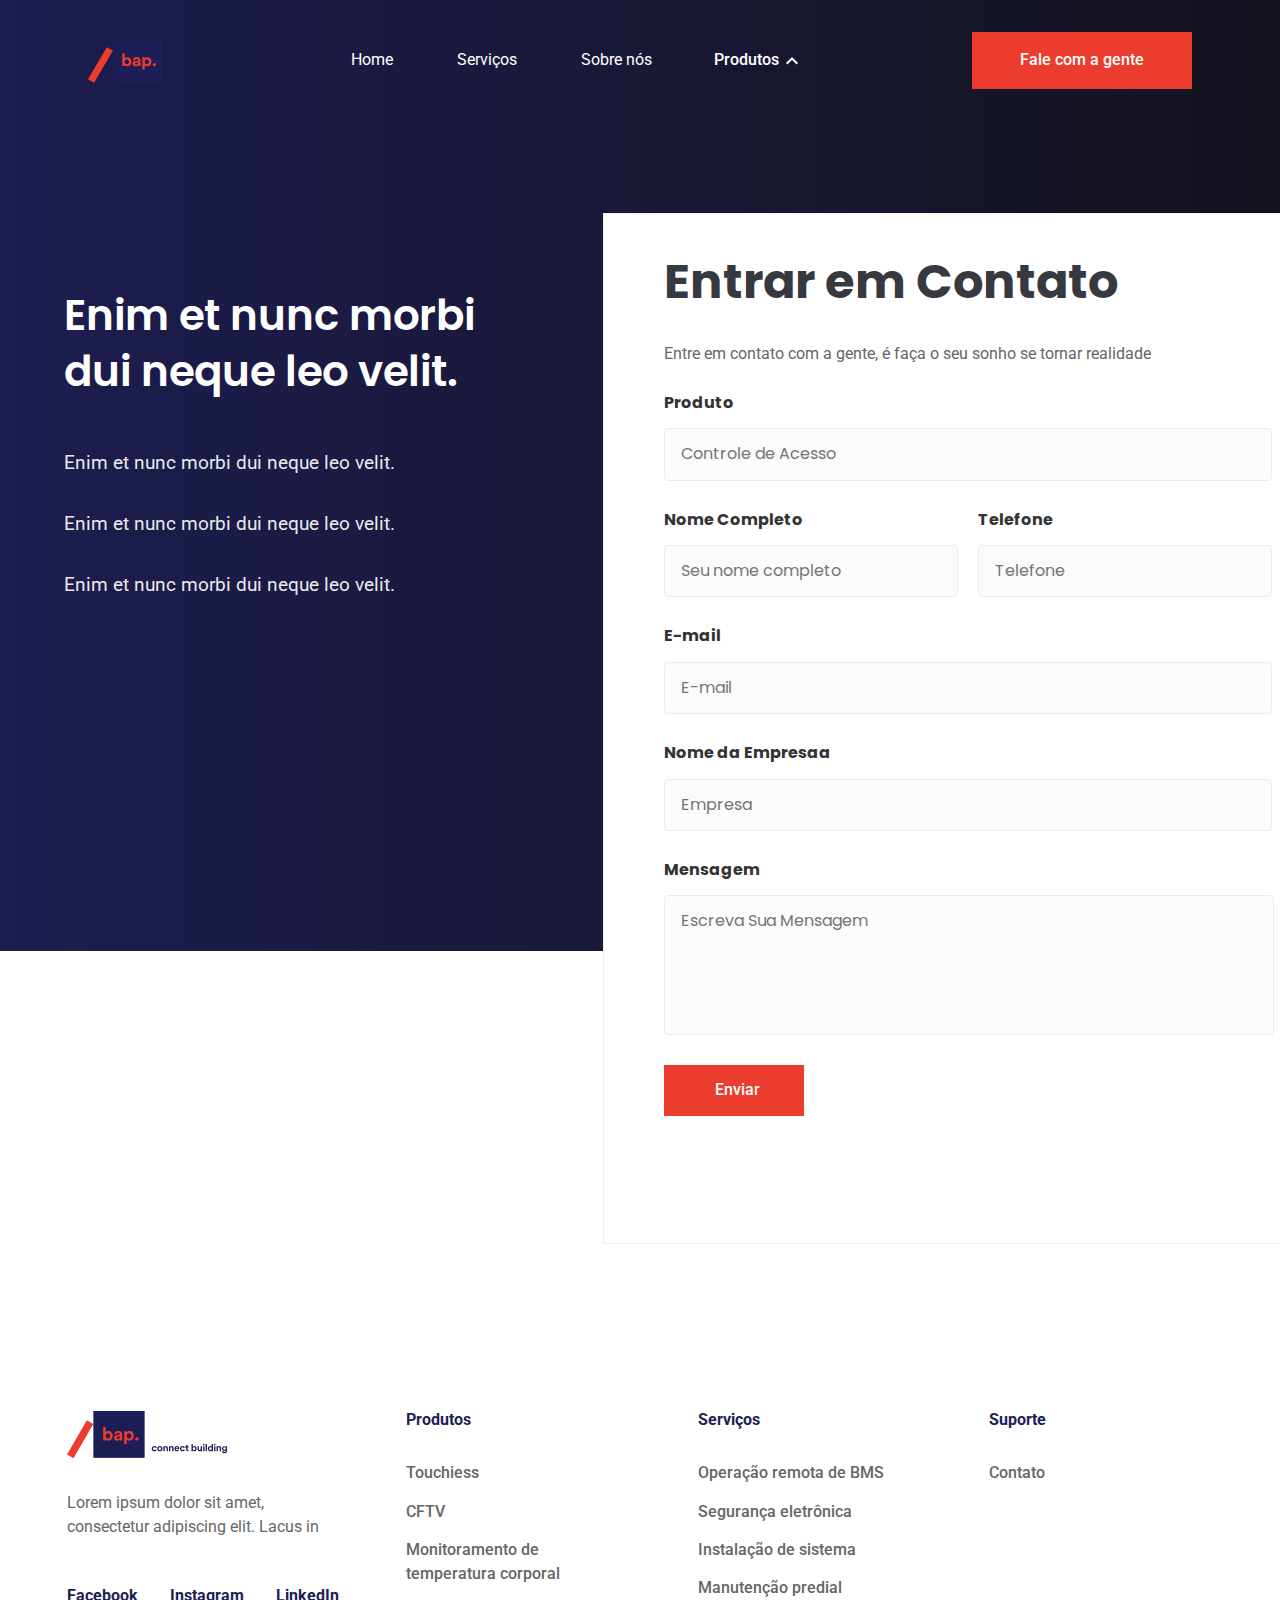
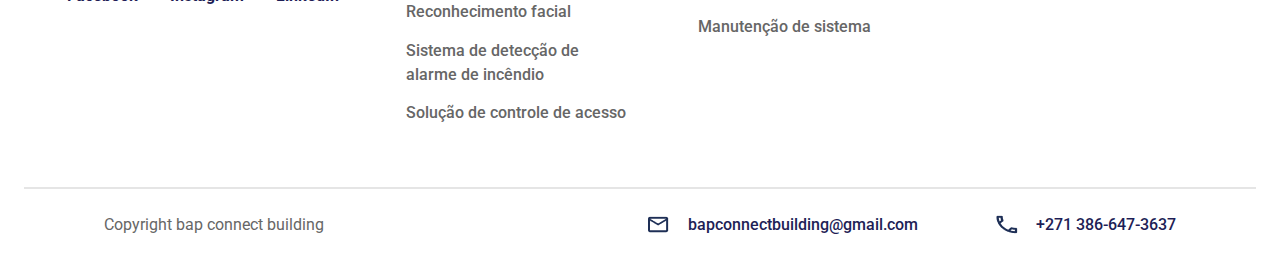
==== contatoBAP.html @ 44eb2ece "Alguns testes" ====
<!DOCTYPE html>
<html lang="pt-br">
    <head>
        <meta charset="UTF-8">
        <meta name="viewport" content="width=device-width initial-scale=1.0">
        <link rel="preconnect" href="https://fonts.googleapis.com">
        <link rel="preconnect" href="https://fonts.gstatic.com" crossorigin>
        <link href="https://fonts.googleapis.com/css2?family=Poppins:wght@400;500;600&family=Roboto&display=swap" rel="stylesheet">
        <link href="./CSS/Responsivo/homeResponsivo.css" rel="stylesheet">
        <link href="./CSS/Home/cabecalhoHome.css" rel="stylesheet">
        <link href="./CSS/Home/bannerHome.css" rel="stylesheet">
        <link href="./CSS/Home/nossosProdutosHome.css" rel="stylesheet">
        <link href="./CSS/Home/servicosHome.css" rel="stylesheet">
        <link href="./CSS/Home/sobreNósHome.css" rel="stylesheet">
        <link href="./CSS/Home/contatoHome.css" rel="stylesheet">
        <link href="./CSS/Home/rodapeHome.css" rel="stylesheet">
        <link href="./CSS/Contato/contatoBAP.css" rel="stylesheet">
        <link href="./CSS/Responsivo/HomeResponsivo/cabecalhoHomeResponsivo.css" rel="stylesheet">
        <link href="./CSS/Responsivo/HomeResponsivo/bannerHomeResponsivo.css" rel="stylesheet">
        <link href="./CSS/Responsivo/HomeResponsivo/rodapeHomeResponsivo.css" rel="stylesheet">
        <link href="./CSS/Responsivo/HomeResponsivo/contatoHomeResponsivo.css" rel="stylesheet">
        <link href="./CSS/Responsivo/contatoResponsivo.css" rel="stylesheet">
        <link href="./CSS/base.css" rel="stylesheet">
        <link href="./CSS/reset.css" rel="stylesheet">
        <link href="./CSS/normalize.css" rel="stylesheet">
        <title>Home | Contato</title>
    </head>

    <body>
        <header>  
            <section class="navegacao__desktop">
                <img src="./Assets/logo.svg" alt="Logo da Bap" class="logo-bap">
            <ul class="nav__bar">
                    <a href="./index.html" class="nav__item">
                        <li class="nav__itens">Home</li>
                    </a>
                    <a href="./servicos" class="nav__item">
                        <li class="nav__itens">Serviços</li>
                    </a>
                    <a href="./sobreNosBap.html" class="nav__item--sobre">
                        <li class="nav__itens">Sobre nós</li>
                    </a>
                <div class="dropdown">
                    <button class="drop-button">
                      <p class="drop-text">Produtos</p>
                      <img src="./Assets/ico-nav-seta.png" alt="Menu de Produtos" class="drop-ico">
                        <div class="dropdown-content">
                          <a href="#" class="content-text">Touchies</a>
                          <a href="#" class="content-text">CFTV</a>
                          <a href="#" class="content-text">Monitoramento 
                            de temperatura corporal</a>
                          <a href="#" class="content-text">Sistema de detecção 
                            de alarme de incêndio</a>
                          <a href="#" class="content-text">Reconhecimento facial</a>
                          <a href="#" class="content-text">Solução de controle de acesso</a>
                        </div>
                      </div>
                    </button>                   
                </div>
            </ul>

            <a href="./contatoBAP.html" class="button-contato">Fale com a gente</a>
            </section>

            <section class="navegacao__mobile">
                <img src="./Assets/logo.svg" alt="Logo da Bap" class="logo-bap">

                <div class="menu__hamburguer">
                    <button class="navMenu" data-menu-animacao id="closeMenu">
                            <img src="./Assets/menu__hamburguer.png" alt="Menu de Produtos" class="hamburguer__ico ico-1">
                            <img src="./Assets/menu__hamburguer.png" alt="Menu de Produtos" class="hamburguer__ico ico-2">
                            <img src="./Assets/menu__hamburguer.png" alt="Menu de Produtos" class="hamburguer__ico ico-3">
                        
                    </button>
                    <button class="hamburguer" >
                        <div class="container__ico" onclick ="Show()">
                            <img src="./Assets/menu__hamburguer.png" alt="Menu de Produtos" class="hamburguer__ico ico-1" data-mudar-icone1>
                            <img src="./Assets/menu__hamburguer.png" alt="Menu de Produtos" class="hamburguer__ico ico-2" data-mudar-icone2>
                            <img src="./Assets/menu__hamburguer.png" alt="Menu de Produtos" class="hamburguer__ico ico-3" data-mudar-icone3>
                        </div>
                        
                        <div class="hamburguer-content" data-conteudo id="content__ham">
                          <a href="./index.html" class="content-ham">Home</a>
                          <a href="#" class="content-ham">Serviços</a>
                          <a href="./sobreNosBAP.html" class="content-ham">Sobre Nós</a>
                          <div class="dropdown">
                                <a class="drop-button">
                                    <div class="container__text">
                                        <p class="drop-text">Produtos</p>
                                        <img src="./Assets/ico-nav-seta.png" alt="Menu de Produtos" class="drop-ico">
                                    </div>
                                    
                                    <div class="dropdown-content">
                                        <a href="#" class="content-text">Touchies</a>
                                        <a href="#" class="content-text">CFTV</a>
                                        <a href="#" class="content-text">Monitoramento 
                                                de temperatura corporal</a>
                                        <a href="#" class="content-text">Sistema de detecção 
                                                de alarme de incêndio</a>
                                        <a href="#" class="content-text">Reconhecimento facial</a>
                                        <a href="#" class="content-text">Solução de controle de acesso</a>
                                    </div>
                                </a>                                         
                            </div>
                        </div>
                      </div>
                    </button>                   
                </div>
            </section>
        </header>
        <main class="conteudo__contato">
            <div class="container__contato">
                <section class="banner__contato">               
                    <div class="conteudo__banner___contato">
                        <h1 class="titulo__contato">Enim et nunc morbi </br> dui neque leo velit.</h1>
                        <article class="descricao__contato__container"> 
                            <p class="descricao__contato descricao__texto">Enim et nunc morbi dui neque leo velit.
                            </p>
                            <p class="descricao__contato descricao__texto">
                                Enim et nunc morbi dui neque leo velit.
                            </p>
                            <p class="descricao__contato descricao__texto">
                                Enim et nunc morbi dui neque leo velit.
                            </p>
                        </article>
                    </div>
                </section>
                <form class="contato__form">
                    <h2 class="titulo__form">Entrar em Contato</h2>
                    <p class="sub__form">Entre em contato com a gente, é faça o seu sonho se tornar realidade</p>

                    <div class="form__area">
                        <label for="Produto" class="titulo__label">Produto</label>
                        <input type="text" placeholder="Controle de Acesso" required class="input__form">
                    </div>

                    <div class="form__area__dupla">
                        <div class="form__area">
                            <label for="Nome" class="titulo__label">Nome Completo</label>
                            <input type="text" placeholder="Seu nome completo" required class="input__form__dupla">
                        </div>
                        
                        <div class="form__area">
                            <label for="Telefone" class="titulo__label">Telefone</label>
                            <input type="tel" placeholder="Telefone" required class="input__form__dupla" id="telefone" onblur="mascaraDeTelefone(this)" onfocus="tiraHifen(this)">
                        </div>

                    </div>

                    <div class="form__area">
                        <label for="E-mail" class="titulo__label">E-mail</label>
                        <input type="email"  placeholder="E-mail" required class="input__form">
                    </div>
                    
                    <div class="form__area">
                        <label for="Nome da Empresa" class="titulo__label">Nome da Empresaa</label>
                        <input type="text" placeholder="Empresa" required class="input__form">
                    </div>

                    <div class="form__area">
                        <label for="Mensagem" class="titulo__label">Mensagem</label>
                        <textarea cols="auto" rows="auto"class="input__form__text" required placeholder="Escreva Sua Mensagem"></textarea>
                    </div>

                    <button type="submit" class="botao__enviar">Enviar</button>
                </form>               
            </div>         
        </main>

        <footer class="rodape">
            <div class="container__rodape">
                <div class="redesSociais divs__rodape">
                    <img src="./Assets/logo-rodape.svg" class="logo__rodape">
                    <p class="descricao__redes___sociais">Lorem ipsum dolor sit amet, consectetur adipiscing elit. Lacus in</p>
                    <ul class="redes__logos">
                        <a href="#" class="logos__item">Facebook</a>
                        <a href="#" class="logos__item">Instagram</a>
                        <a href="#" class="logos__item">LinkedIn</a>
                    </ul>
                </div>
    
                <div class="rodape__itens">
                    <h5 class="titulo__rodape___itens">Produtos</h5>
                    <ul class="lista__rodape___itens">
                        <a class="item__lista___itens">Touchiess</a>
                        <a class="item__lista___itens">CFTV</a>
                        <a class="item__lista___itens">Monitoramento de temperatura corporal</a>
                        <a class="item__lista___itens">Reconhecimento facial</a>
                        <a class="item__lista___itens">Sistema de detecção de alarme de incêndio</a>
                        <a class="item__lista___itens">Solução de controle de acesso </a>
                    </ul>
                </div>
    
                <div class="rodape__itens">
                    <h5 class="titulo__rodape___itens">Serviços</h5>
                    <ul class="lista__rodape___itens">
                        <a class="item__lista___itens">Operação remota de BMS</a>
                        <a class="item__lista___itens">Segurança eletrônica</a>
                        <a class="item__lista___itens">Instalação de sistema</a>
                        <a class="item__lista___itens">Manutenção predial</a>
                        <a class="item__lista___itens">Manutenção de sistema</a>
                        
                </div>
    
                <div class="rodape__itens">
                    <h5 class="titulo__rodape___itens">Suporte</h5>
                    <ul class="lista__rodape___itens">
                        <a href="/contatoBAP.html" class="item__lista___itens">Contato</a>
                    </ul>
                </div>
    
            </div>

            <div class="copiryght">
                <div class="copiryght__text">
                    Copyright bap connect building
                </div>

                <div class="contato__rodape">
                    <a href="mailto:bapconnectbuilding@gmail.com" class="contato__email">bapconnectbuilding@gmail.com                       
                    </a>
                    <a href="tel:+271 386-647-3637" class="contato__telefone">
                        +271 386-647-3637
                    </a>
                </div>
                
            </div>
        </footer>

        <script src="JS/index.js" type="module"></script>
        <script src="Js/hamburguerShow.js" type="text/javascript"></script>
    </body>
</html>
---- CSS/Home/cabecalhoHome.css ----
@media (min-width:0px){

.navegacao__desktop{
    display: flex;
    justify-content: space-around;
    flex-direction: row;
    
    align-content: center;
    padding: 2rem;
    width: calc(100vw -.1rem);

    font-family: var(--roboto);

    background: linear-gradient(90deg, #1E1E56 -10.88%, #13131C 103.71%);

}

.navegacao__mobile{
    display: none;
}

.nav__bar{
    display: flex;
    flex-direction: row;
    align-items: center;

}

.nav__item{
    margin-right: 4rem;
}

.nav__item--sobre{
    margin-right: 3rem;
}

.nav__itens{
    color: #FFFFFF;
    font-weight:400
}


.ativo{
    color: var(--primary-pure);
    font-weight:bold;
}

#ativo{
    color: var(--primary-pure);
    font-weight:bold;
}

.logo-bap{
    width: 9.5rem;
}
.drop-button{
    display: flex;
    flex-direction: row;
    align-items: center;
    position: relative;

    border: none;
    background-color:transparent;
    color: #FFFFFF;
    
    width: 10rem;
    font-weight: 500;
    transition: all .3s ease-in;
}

.drop-text{
    width: 5rem;
}
.container__text{
    display: flex;
    flex-direction: row;
    align-items: center;
}
.drop-ico{
    transition: all .3s ease-out;
    margin-top: .1rem;
}
.dropdown-content{
    display: none;
    flex-direction: column;
    display: none;
    position: absolute;
    
    background-color: var(--primary);   
    box-shadow: .5rem 0 .5rem 0 rgba(0,0,0,0.2);

    top:45%;

    width: 25rem;
    margin-top: 2rem;
    margin-bottom: .2rem;
    padding: 1rem;
}
.titulo__produtos__ham{
    font-weight: bold;
}

.content-text{
    color: #FFFFFF;
    text-transform: uppercase;
    font-size: 1rem;
    line-height: 150%;

    text-decoration: none;
    text-align: left;
    margin-bottom: 1rem;
    padding: .4rem;
    letter-spacing: .1rem;

    border-bottom: solid .05rem #13131C;

    transition: all .4s ease-out;
}

.content-text:hover{
    background-color: #FFFFFF;
    color: var(--primary);

    border-radius: .06rem;
    
    padding: .4rem;

    transition: all .3s ease-out;
}

.dropdown:hover .dropdown-content{
    display: flex;
    transition-delay:.3s;
}

.dropdown:hover .drop-ico{
    transform: rotate(180deg);
    transition: all .2s ease-out;
}


.button-contato{   
    border: none;    
    background-color: var(--primary-pure);
    
    color: #FFFFFF;
    
    font-weight: 500;
    padding: 1.2rem 3rem;

    transition: all .2s ease-in-out;
}

.button-contato:hover{
    background-color: #FFFFFF;
    color: var(--primary-pure);

    transition: all .3s ease-in-out;
}

}
---- CSS/Home/bannerHome.css ----
@media (min-width:0px){
.banner{
    background: linear-gradient(90deg, #1E1E56 -10.88%, #13131C 103.71%);
    color: #FFFFFF;

    height: 51.875rem;
    padding: 0 0 0 13rem;
    
    display: flex;
    flex-direction: column;
    justify-content: space-around;
}

.nome-servico{
    font-family: var(--roboto);
    font-weight:500;
    text-transform: uppercase;

    margin-bottom: 2rem;
}

.titulo-servico{
    font-family: var(--poppins);
    font-weight: 600;
    font-size: 4rem;
    line-height: 100%;
}

.descricao-servico{
    font-family: var(--roboto);
    font-weight:400;
    margin-bottom: 3rem;
}
.saiba-mais{
    background-color: var(--primary-pure);
    border: none;

    color: #FFFFFF;
    font-weight: 500;
    font-family: var(--roboto);
    
    padding: 1.2rem 3rem;

    transition: all .2s ease-in-out;
}

.saiba-mais:hover{
    background-color: #FFFFFF;
    color: var(--primary-pure);

    transition: all .3s ease-in-out;
}
.redes{
    display: flex;
    justify-content: space-between;
    width: 40vw;
    transition: .1s;
}
.redes__item:hover{
    color: var(--primary-pure);
    transition: .1s;
}

.plataformas-contato{
    display: flex;
    justify-content:space-between;

    width: 17rem;

    font-family: var(--roboto);
    font-size: 1rem;
    font-weight: 700;
    line-height: 150%;

    margin: 8rem 0 0 0;
}

.plataformas-contato a{
    color: #FFFFFF;
    text-decoration:none;
    list-style: none;
}

.parceiros{
    display: flex;
    flex-direction: row;
    flex-wrap: wrap;
    justify-content: space-between;    
    margin: 4.25rem 0;

    padding: 0 19rem;
}

.logo__parceiros{
    width: 9.5rem;
    height: 8.5rem;
}
}
---- CSS/Home/nossosProdutosHome.css ----
@media (min-width:0px){
.nossos-produtos{
    display: flex;
    flex-direction: row;
    flex-wrap: wrap;
    height: 869px;

    
}
.container__titulo___nosso-produtos{
    width: 15rem;
    margin-right: 5rem;
}
.titulo__produtos{
    font-family: var(--poppins);
    font-weight: 600;
    font-size: 3rem;

    margin: 5rem 0 5rem 5rem;

    color: #333333;

}


.container__carrousel{
    width: 70rem;

    overflow: hidden;
    
}
.carrousel{
    display: flex;
    flex-direction: row;
    transition: all .5s;
}
.carrousel__item___produtos{
    margin-left: 2rem;
}
.titulo__carrousel___item{
    font-family: var(--poppins);
    font-weight: 700;
    font-size: 2rem;

    color: #333333;
}

.imagem__carrousel___item{
    width: 25rem;
    height: 32rem;
}

.descricao__carrousel___item{
    font-family: var(--roboto);
    font-weight: 500;
    color: #999999;
}

.explorar{
    width: 15rem;
    margin-right: calc(38rem - (5rem - 1.6rem));
}
.container__buttons{
    display: flex;
    flex-direction: row;
    align-items: center;

    margin-top: 6rem;
    width: 70rem;
    padding-left: 2rem;

}
.button__explorar{
    background-color: var(--primary-pure);
    border: .1rem solid var(--primary-pure);
    color: #FFFFFF;

    width: 10rem;
    color: #FFFFFF;
    font-weight: 500;
    font-family: var(--roboto);
    
    padding: 1.2rem 1.5rem;

    transition: all .3s ease-in-out;
}

.button__explorar:hover{
    transition: all .2s ease-in-out;
    
    background-color: #FFFFFF;
    color: var(--primary-pure);

    border: .1rem solid var(--primary-pure);
    border-right: .1rem solid var(--primary-pure);
}
.button--carrousel{
    justify-self: center;
    margin-right: 3rem;
}
.carrousel__button{
    width: 4.3rem;
    height: 4.5rem;
}

.carrousel__button--anterior{
    background-color: transparent;
    border: none;

    background-image: url(/Assets/seta-esquerda.png);
    background-repeat: no-repeat;
    background-position: center;
    background-size: 19px 20.57px;


    transition: all .4s ease-in-out;
}

.carrousel__button--proximo{
    background-color: transparent;
    border: none;

    background-image: url(/Assets/seta-direita.png);
    background-repeat: no-repeat;
    background-position: center;
    background-size: 19px 20.57px;



    transition: all .4s ease-in-out;
}

.carrousel__button--anterior:hover{
    background-color: var(--primary);
    background-image: url(/Assets/seta-esquerda-hover.png);
    background-size: 19px 20.57px;


    
    transform: translateX(-.5rem);

    transition: all .4s ease-in-out;
}

.carrousel__button--proximo:hover{
    background-color: var(--primary);
    background-image: url(/Assets/seta-direita-hover.png);
    background-size: 19px 20.57px;



    transform: translateX(.5rem);

    transition: all .4s ease-in-out;
}
}

@media (min-width:1700px){
    .container__titulo___nosso-produtos{
        width: 30vw;
    }

    .container__carrousel{
        width: 75rem;
    }
}
---- CSS/Home/servicosHome.css ----
@media (min-width:0px){
.container__carrousel__servicos{
    width: 90rem;
    position: relative;
    overflow: hidden;
}
.carrousel__item___servicos{
    display: flex;
    flex-direction: row;

    width: 2600px;

    padding-right: 6.5rem;
}

.container__servico{
    display: flex;
    flex-direction: column;
    width: 90rem;
    height: 31.306rem;
    
}

.imagem__carrousel___servico{
    width: 47.75rem;
    height: 45.75rem;
    
    margin-right: 4.25rem
}

.container__imagem{
    margin-right: 4.25rem;
}

.number--carrousel{
    font-family: var(--poppins);
    font-weight: 700;
    font-size: 4.375rem;

    color: #BCBCBC;
}

.titulo__carrousel___servico{
    font-family: var(--poppins);
    font-weight: 700;
    font-size: 3rem;

    width: 24rem;
    height: 180px;

    color: #333333;
}

.descricao__carrousel___servico{
    font-family: var(--roboto);
    font-weight: 400;
    line-height: 1.5rem;
    margin-bottom: 2rem;
    color: #666666;

    width: 31.5rem;

}

.container__buttons__servicos{
    width: 31.5rem;
}

.carrousel__button___servicos{
    width: 4.3rem;
    height: 4.5rem;
}

.buttons__servicos{
    display: flex;
    flex-direction: column;
}

.button__verMais{
    background-color: var(--primary-pure);
    color: #FFFFFF;

    color: #FFFFFF;
    font-weight: 500;
    font-family: var(--roboto);
        
    margin-bottom: 6.625rem;
    padding: 1.2rem 3rem;
    width: 10rem;
}
.button--carrousel__servico{  
    position: absolute;
    width: 15rem;
    height: 8rem;
   
    bottom: 2.188rem;
    left: 75rem;
    right: 0%;
}

.carrousel__button--anterior___servicos{
    background-color: transparent;
    border: none;

    background-image: url(/Assets/seta-esquerda.png);
    background-repeat: no-repeat;
    background-position: center;

    transition: all .4s ease-in-out;
}

.carrousel__button--proximo___servicos{
    background-color: transparent;
    border: none;

    background-image: url(/Assets/seta-direita.png);
    background-repeat: no-repeat;
    background-position: center;

    transition: all .4s ease-in-out;
}

.carrousel__button--anterior___servicos:hover{
    background-color: var(--primary);
    background-image: url(/Assets/seta-esquerda-hover.png);
    
    transform: translateX(-.5rem);

    transition: all .4s ease-in-out;
}

.carrousel__button--proximo___servicos:hover{
    background-color: var(--primary);
    background-image: url(/Assets/seta-direita-hover.png);

    transform: translateX(.5rem);

    transition: all .4s ease-in-out;
}

}
---- CSS/Home/sobreNósHome.css ----
@media (min-width:0px){
.sobre--nos{
    height: 45rem;
    padding: 10rem 6.5rem;
}

.container__sobre--nos{
    display: flex;
    flex-direction: row;
    justify-content: space-evenly;
}

.titulo__sobre--nos{
    font-family: var(--poppins);
    font-weight: 600;

    font-size: 3rem;
    color: #333333;
}

.sub__sobre--nos{
    font-family: var(--poppins);
    font-weight: 400;
    font-size: 1.5rem;
    padding-top: 1rem;

    background: url(/Assets/Line\ 2.svg);

    background-repeat: no-repeat;
}

.descricao__sobre--nos{
    font-family: var(--roboto);
    font-weight: 400;

    color: #666666;   
    line-height: 1.4rem;
    
    margin-right: 9.5rem;
    margin-bottom: 4rem;
}

.conteudo__sobre--nos{
    display: flex;
    flex-direction: column;
}

.imagem__sobre--nos{
    display: flex;
    flex-direction: row; 
}
.imagem__item{
    margin-left: 1rem;

    width: 18.5rem ;
    height: 26.5rem;
}

.button__verMais--mobile{
    display: none;
    background-color: var(--primary-pure);
    color: #FFFFFF;
    border: none;

    color: #FFFFFF;
    font-weight: 500;
    font-family: var(--roboto);

    padding: 1.2rem 3rem;
    margin-top: 3.75rem;
    margin-bottom: 8.313rem;
    margin-left: 2rem;
    width: 10rem;
}
}
---- CSS/Home/contatoHome.css ----
@media (min-width:0px){
.contato{
    background: linear-gradient(90deg, #1E1E56 -11.01%, #EC3C2E 115.59%);
    height: 30rem;   
}
.container__contato{
    display: flex;
    flex-direction: row;

    justify-content: space-around;
    align-items: center;

    padding-top: 9rem;
}

.titulo__contato{
    font-family: var(--poppins);
    font-weight: 700;
    font-size: 3rem;

    width: 34rem;

    line-height: 3.5rem;
    color: #FFFFFF;
}

.descricao__contato{
    font-family: var(--roboto);
    font-weight: 400;
    font-size: 1.3rem;
    line-height: 1.9rem;

    color: #FFFFFF;

    width: 34rem;
}

.botao__contato{
    background-color: #FFFFFF;
    color: var(--primary);

    font-family: var(--roboto);
    font-weight:600;
    line-height: 150%;

    padding: 1.2rem 3rem;
    margin-right: 2rem;
    transition: .2s;
}

.botao__contato:hover{
    background-color: var(--primary);
    color: #FFFFFF;
    transition: .2s;
}

.botao__servicos{
    font-family: var(--roboto);
    font-weight:500;
    line-height: 150%;

    padding: 1.2rem 1.4rem;

    border: .125rem solid #FFFFFF;
    transition: .2s;
}

.botao__servicos:hover{
    border: .125rem solid var(--primary);
    transition: .2s;
}

}
---- CSS/Home/rodapeHome.css ----
@media (min-width:0px){

.container__rodape{
    display: flex;
    flex-direction: row;
    justify-content: space-evenly;

    height: 26.25rem;

    padding-top: 2.75rem;
}
.logo__rodape{
    width: 10rem;
}

.redesSociais{
    display: flex;
    flex-direction: column;
}

.descricao__redes___sociais{
    font-family: var(--roboto);
    font-weight: 400;
    line-height: 1.5rem;
    
    width: 17rem;
    margin-top: 2rem;

    color: #666666;
}
.redes__logos{
    display: flex;
    flex-direction: row;
    justify-content: space-between;

    font-family: var(--roboto);
    font-weight: 700;
    color: var(--primary);

    margin-top: 2rem;
}

.logos__item{
    font-family: var(--roboto);
    font-weight: 700;
    color: var(--primary);
    transition: .1s;
}

.logos__item:hover{
    color: var(--primary-pure);
    transition: .1s;
}

.rodape__itens{
    display: flex;
    flex-direction: column;
    width: 14rem;
}

.lista__rodape___itens{
    display: flex;
    flex-direction: column;
}
.titulo__rodape___itens{
    font-family: var(--roboto);
    font-weight: 700;
    color: var(--primary);

    font-size: 1rem;

    margin-bottom: 2rem;
}
.item__lista___itens{
    font-family: var(--roboto);
    font-weight: 500;
    line-height: 1.5rem;
    
    color: #666666;

    margin-bottom: .9rem;
}

.item__lista___itens:hover{ 
    color: var(--primary);
    transition: all .1s;
}

.copiryght{
    display: flex;
    flex-direction: row;
    justify-content: space-between;
    align-self: center;

    background-image: url(/Assets/Divider.png);
    background-position: center;
    background-repeat:no-repeat;
    background-position-y: top;


    padding: 1.813rem 6.5rem;
}

.copiryght__text{
    font-family: var(--roboto);
    font-weight: 400;
    width: 29.875rem;

    color: #666666;
}

.contato__email{
    font-family: var(--roboto);
    font-weight: 500;
    width: 14.4rem;

    color: var(--primary);
    background-image: url(/Assets/ico-mail.png);
    background-repeat: no-repeat;
    background-position-y: center;
    padding-left: 2.5rem;

    margin-right: 4.6rem;
}

.contato__telefone{
    font-family: var(--roboto);
    font-weight: 500;
    width: 14.4rem;

    color: var(--primary);
    background-image: url(/Assets/ico-tel.png);
    background-repeat: no-repeat;
    background-position-y: center;
    padding-left: 2.5rem;
}

}
---- CSS/Contato/contatoBAP.css ----
.button-contato__contato{
    display: none;
}
.conteudo__contato{
    margin-bottom: 8.625rem;
}
.container__contato{
    background: linear-gradient(90deg, #1E1E56 -10.88%, #13131C 103.71%);
    background-size: 100vw 51.875rem;
    background-repeat: no-repeat;
    height: 69.25rem;
    padding: 0; 
    display: flex;
    flex-direction: row;
}
.banner__contato{
    height: 51.875rem;
    margin-top: 0;
}

.conteudo__banner___contato{
    padding-right: 4rem;
    margin-left: 4rem;
    margin-right: 6.5rem;
    width: 27.1875rem;
}

.titulo__contato{
    font-family: var(--poppins);
    font-weight: 600;

    font-size:2.625rem;
    padding-bottom: 1.3125rem;
    color: #FFFFFF;
}
.descricao__contato{
    font-family: var(--roboto);
    font-weight: 400;
    font-size: 1.2rem;
    line-height: 150%;

    color: #E9E9E9;
}

.descricao__texto{
    margin-bottom: 2rem;
}

.contato__form{
   background-color: #FFFFFF;
   border: 0.0625rem solid #EEEEEE;

   display: flex;
   flex-direction: column;
   align-content: center;
   padding: 2.5rem 3.75rem;

   height: 64.4375rem;
   width: 45.625rem;
   
   margin-top: 6.75rem;
   margin-right: 6.8125rem;
}

.titulo__form{
    font-family: var(--poppins);
    font-weight: 700;
    font-size: 3rem;

    color: #363940;

    margin-bottom: 1.25rem;
}

.sub__form{
    font-family: var(--roboto);
    font-weight: 400;

    color: #666666;

    margin-bottom: 1.875rem;
}

.form__area{
    display: flex;
    flex-direction: column;

    margin-bottom: 1.875rem;
}

.form__area__dupla{
    display: flex;
    flex-direction: row;

    justify-content: space-between;
}

.titulo__label{
    font-family: var(--poppins);
    font-weight: 700;

    color: #333333;

    margin-bottom: 1rem;
}

.input__form{
    border: 0.0625rem solid #ECECEC;
    border-radius: .25rem;

    font-family: var(--poppins);
    font-weight: 400;
    
    padding:1rem;

    color: #999999;
    background-color: #FBFBFB;

    resize: none;
}
.input__form__text{
    border: 0.0625rem solid #ECECEC;
    border-radius: .25rem;

    font-family: var(--poppins);
    font-weight: 400;

    width: 38.125rem;
    height: 8.75rem;;
    
    padding:1rem;

    color: #999999;
    background-color: #FBFBFB;

    resize: none;
}
.input__form__dupla{
    border: 0.0625rem solid #ECECEC;
    border-radius: .25rem;

    font-family: var(--poppins);
    font-weight: 400;

    width: 18.375rem;
    
    padding:1rem;

    color: #999999;
    background-color: #FBFBFB;
}
.botao__enviar{
    font-family: var(--roboto);
    font-weight: 500;

    width: 8.75rem;

    padding: 1rem 3.15625rem;

    background-color: var(--primary-pure);
    border: none;

    color: #FFFFFF;
}
---- CSS/Responsivo/HomeResponsivo/cabecalhoHomeResponsivo.css ----
@media (max-width:768px){
    .navegacao__desktop{
        display: none;
    }
    .navegacao__mobile{
        width: auto;

        display: flex;
        justify-content: space-between;
        flex-direction: row;        
        align-content: center ;

        padding: 2.125rem 1.875rem;

        font-family: var(--roboto);

        background: linear-gradient(90deg, #1E1E56 -10.88%, #13131C 103.71%);

    }
    .container__ico{
        display: flex;
        flex-direction: column;
        justify-content: center;
        height:2.813rem;
        width: 2.5rem;

        cursor: pointer;
    }
    .navMenu{
        background-color: transparent;
        border: none;
        display: flex;
        visibility: hidden;
        flex-direction: column;
        height: auto;

        position:absolute;
        top: 2.94rem;
        right: 2.09rem;
        cursor: pointer;
        transition: .4s;
    }
    .navMenu.active{
        transition: .4s;
        transform: rotate(45deg);
        cursor: pointer;
    }
    .navMenu.active > img:nth-child(1),
    .navMenu.active > img:nth-child(3){
        transition: .4s;
    }

    .navMenu.active > img:nth-child(1){
        transform: translateY(9px);
        transition: .4s;
    }

    .navMenu.active > img:nth-child(2){
        width: 0;
        transition: .4s;
        margin-bottom: .5rem;
    }
    .navMenu.active > img:nth-child(3){
        transform: translateY(-9px) rotate(90deg);
        transition: .4s;
        
    }

    .menu__hamburguer{
        background-color: transparent;
    }
    .ico-1{
        margin-bottom: .3999rem;
        width: .5rem;
        height: 2px;
    }
    .ico-2{
        margin-bottom: .3999rem;
        height: 2px;
        width: .5rem;
    }

    .ico-3{
        height: 2px;
        width: .5rem;
        
    }

    
    .hamburguer{
        background-color: transparent;
        border: none;

        height:2.9rem;
        width: 2.2rem;

        padding-top: 0;
        padding-bottom: 0%;
        display: flex;
        flex-direction: column;
        justify-content: center;
    }

    .hamburguer__ico{
        width: 1.5rem;
        transition: .8s;
        border-radius: .2rem;
    }
    .hamburguer-content{
        display: none;
        flex-direction: column;
        position: absolute;
        top: 15%;
        right: 0;
        left: 0;

        height: 58.938rem;
        width: auto;

        padding: 1rem 1.875rem;
        letter-spacing: .1rem;
        font-weight: 400;

        background: linear-gradient(90deg, #1E1E56 -10.88%, #13131C 103.71%);
    }   
    .content-ham{
        color: #FFFFFF;
        font-size: 2.25rem;
        line-height: 1.2;
        font-weight: 400;

        text-decoration: none;
        text-align: left;
        margin-bottom: 4rem;
        padding: .4rem;
        letter-spacing: .1rem;

        transition: all .3s ease-out;
    }
    .content-ham:hover{
        transform: scale(1.04);

        background-color: #FFFFFF;
        color: var(--primary);

        border-radius: .06rem;
        border:none;
        
        padding: .4rem;

        transition: all .4s ease-out;
    }
    .drop-button{
        display: block;
        font-weight: 700;
    }
    .drop-text{
        width: auto;
        font-size:2.25rem;
        padding: .4rem;
        margin: 0;
        text-align: left;
    }

    .dropdown-content{
        position: absolute;
        background: linear-gradient(90deg, #1E1E56 -10.88%, #13131C 93.71%);
        background-color: transparent;
    
        top: 44.5%;
    
        width: auto;
        margin-bottom: .2rem;
        padding: 1rem;
    }
}

@media only screen 
and (min-device-width: 768px) 
and (max-device-width: 1024px) {
    .navegacao__desktop{
        display: none;
    }
    .navegacao__mobile{
        width: auto;

        display: flex;
        justify-content: space-between;
        flex-direction: row;        
        align-content: center ;

        padding: 2.125rem 1.875rem;

        font-family: var(--roboto);

        background: linear-gradient(90deg, #1E1E56 -10.88%, #13131C 103.71%);

    }
    .container__ico{
        display: flex;
        flex-direction: column;
        justify-content: center;
        height:2.813rem;
        width: 2.5rem;

        cursor: pointer;
    }

    .drop-ico{
        transition: all .3s ease-out;
        margin-top: .5rem;
        width: 4rem;
    }
    .navMenu{
        background-color: transparent;
        border: none;
        display: flex;
        visibility: hidden;
        flex-direction: column;
        height: auto;

        position:absolute;
        top: 2.94rem;
        right: 1.8rem;
        cursor: pointer;
        transition: .4s;
    }
    .navMenu.active{
        transition: .4s;
        transform: rotate(45deg);
        cursor: pointer;
    }
    .navMenu.active > img:nth-child(1),
    .navMenu.active > img:nth-child(3){
        transition: .4s;
    }

    .navMenu.active > img:nth-child(1){
        transform: translateY(9px);
        transition: .4s;
    }

    .navMenu.active > img:nth-child(2){
        width: 0;
        transition: .4s;
        margin-bottom: .5rem;
    }
    .navMenu.active > img:nth-child(3){
        transform: translateY(-9px) rotate(90deg);
        transition: .4s;
        
    }

    .menu__hamburguer{
        background-color: transparent;
    }
    .ico-1{
        margin-bottom: .3999rem;
        width: .5rem;
        height: 2px;
    }
    .ico-2{
        margin-bottom: .3999rem;
        height: 2px;
        width: .5rem;
    }

    .ico-3{
        height: 2px;
        width: .5rem;
        
    }

    
    .hamburguer{
        background-color: transparent;
        border: none;

        height:2.9rem;
        width: 2.2rem;

        padding-top: 0;
        padding-bottom: 0%;
        display: flex;
        flex-direction: column;
        justify-content: center;
    }

    .hamburguer__ico{
        width: 1.5rem;
        transition: .8s;
        border-radius: .2rem;
    }
    .hamburguer-content{
        display: none;
        flex-direction: column;
        position: absolute;
        top:10%;
        right: 0;
        left: 0;
        bottom: 100%;

        height: 58.938rem;
        width: auto;

        padding: 1rem 1.875rem;
        letter-spacing: .1rem;
        font-weight: 400;

        background: linear-gradient(90deg, #1E1E56 -10.88%, #13131C 103.71%);
    }
    .content-ham{
        color: #FFFFFF;
        font-size: 2.25rem;
        line-height: 1.2;
        font-weight: 400;

        text-decoration: none;
        text-align: left;
        margin-bottom: 4rem;
        padding: .4rem;
        letter-spacing: .1rem;

        transition: all .3s ease-out;
    }
    .content-ham:hover{
        transform: scale(1.04);

        background-color: #FFFFFF;
        color: var(--primary);

        border-radius: .06rem;
        border:none;
        
        padding: .4rem;

        transition: all .4s ease-out;
    }
    .drop-button{
        display: block;
        font-weight: 700;
    }
    .drop-text{
        width: auto;
        font-size:2.25rem;
        padding: .4rem;
        margin: 0;
        text-align: left;
    }

    .dropdown-content{
        position: absolute;
        background: linear-gradient(90deg, #1E1E56 -10.88%, #13131C 93.71%);
        background-color: transparent;
    
        top: 44.5%;
    
        width: 90vw;
        margin-bottom: .2rem;
        padding: 1rem;
    }
}
---- CSS/Responsivo/HomeResponsivo/bannerHomeResponsivo.css ----
@media (max-width:768px){
.banner{
    width: auto;
    padding: 0 1.25rem;
    align-items: center;
    text-align: center;
    justify-content: space-evenly;

    border: none;
    
}
.nome-servico .descricao-servico{
    font-size: 0.875rem;
    font-weight: 400;
}
.titulo-servico {
    font-size: 2rem;
    margin-bottom: 1.5rem;
}

.redes{
    display: flex;
    justify-content: space-between;
    width: 80vw;
}

.parceiros{
    flex-direction: row;
    justify-content:space-evenly;
    padding: 0;
    margin-bottom: 0;

}
}
@media only screen 
and (min-device-width: 768px) 
and (max-device-width: 1024px) {
    .banner{
        width: auto;
        padding: 0 1.25rem;
        align-items: center;
        text-align: center;
        justify-content: space-evenly;
    
        border: none;
        
    }
    .nome-servico .descricao-servico{
        font-size: 1.2rem;
        font-weight: 400;
    }
    .titulo-servico {
        font-size: 3.5rem;
        margin-bottom: 1.5rem;
    }
    
    .parceiros{
        flex-direction: row;
        justify-content:space-evenly;
        padding: 0;
        margin-bottom: 0;
    
    }
}

@media only screen 
and (min-device-width: 1024px) 
and (max-device-width: 1260px) {
    .banner__sobre{
        margin-right: .2rem;
        width: 45vw;
    }
    .banner__imagem{
        display: flex;
        align-items: center;
    }
    .imagem__item{
        width: 25vw;
    }

}
---- CSS/Responsivo/HomeResponsivo/rodapeHomeResponsivo.css ----
@media (max-width:768px){
    .rodape{
        width: auto;
    }
    .container__rodape{
        flex-direction: column;
        align-content: space-between;
        height: auto;
        width: auto;

        padding-top: 3.563rem;
        margin-left: 2rem;
        margin-right: 4.688rem;
    }

    .logos__item{
        font-size: 1rem;
    }

    .descricao__redes___sociais{
        margin-bottom: 0%;
    }
    .redes__logos{
        margin-top: 1.875rem;
        margin-bottom: 5.625rem;
    }

    .rodape__itens{
        margin-bottom: 5.625rem;
    }
    
    .copiryght{
        flex-direction: column-reverse;
        padding: 2rem;
    }
    .contato__rodape{
        display: flex;
        flex-direction: column;
    }

    .contato__telefone{
        margin: 1.25rem 0;
    }
}

@media only screen 
and (min-device-width: 768px) 
and (max-device-width: 1024px) {
    .rodape{
        width: auto;
    }
    .container__rodape{
        flex-direction: column;
        align-items: center;
        text-align: center;
        height: auto;
        width: auto;

        padding-top: 3.563rem;
        margin-left: 2rem;
        margin-right: 4.688rem;
    }
    .titulo__rodape___itens{
        font-size: 1.2rem;
    }
    .logos__item{
        font-size: 1rem;
    }

    .descricao__redes___sociais{
        margin-bottom: 0%;
        font-size: 1rem;
    }
    .redes__logos{
        margin-top: 1.875rem;
        margin-bottom: 5.625rem;
        justify-content: space-between;
        width: 40vw;

        font-size: 1.2rem;
    }

    .redesSociais{
        align-items: center;
        width: 40vw;
    }

    .rodape__itens{
        margin-bottom: 5.625rem;
        width: 60vw;
        font-size: 1.2rem;
    }
    
    .copiryght{
        flex-direction: column-reverse;
        align-items: center;
        padding: 2rem;
    }
    .contato__rodape{
        display: flex;
        flex-direction: column;
    }
    .copiryght__text{
        text-align: center;
    }
    .contato__telefone{
        margin: 1.25rem 0;
    }
}
---- CSS/Responsivo/HomeResponsivo/contatoHomeResponsivo.css ----
@media (max-width:768px){
    .contato{
        height: 48.375rem;
        width: auto;
    }
    .container__contato{
        flex-direction: column;
        text-align: center;
        padding-top: 4.125rem;
    }

    .conteudo_contato{
        width: auto;
    }

    .titulo__contato{
        width: auto;
        font-size: 2rem;
        margin-bottom: 8.5rem;
    }

    .descricao__contato{
        width: auto;
        font-size: 1.125rem;
        
        margin-bottom: 8.125rem;
        margin-left: 1.938rem;
        margin-right: 1.938rem;
    }

    .button__contato{
        display: flex;
        flex-direction: column;
    }

    .botao__contato{
        margin-right: 0%;
        margin-bottom: 1.27rem;
        padding: 1rem;
        width: 19.5rem;

        font-size: 0.875rem;
    }

    .botao__servicos{
        font-size: 0.875rem;
        padding: 1rem;
    }

}

@media only screen 
and (min-device-width: 768px) 
and (max-device-width: 1024px){
    .contato{
        height: 36.5rem;
        width: auto;
    }
    .container__contato{
        flex-direction: column;
        text-align: center;
        padding-top: 4.125rem;
    }

    .conteudo_contato{
        width: auto;
    }

    .titulo__contato{
        width: auto;
        font-size: 3rem;
        margin-bottom: 3rem;
    }

    .descricao__contato{
        width: auto;
        font-size: 1.125rem;
        
        margin-bottom: 5.125rem;
        margin-left: 1.938rem;
        margin-right: 1.938rem;
    }

    .button__contato{
        display: flex;
        flex-direction: column;
    }

    .botao__contato{
        margin-right: 0%;
        margin-bottom: 1.27rem;
        padding: 1rem;
        width: 19.5rem;

        font-size: 0.875rem;
    }

    .botao__servicos{
        font-size: 0.875rem;
        padding: 1rem;
    }

}
---- CSS/Responsivo/contatoResponsivo.css ----
@media (max-width:768px){
    .container__contato{
        flex-direction: column;
        height: auto;
    }
    .conteudo__contato{
        margin-bottom: 1.437rem;
        height: auto;
    }
    .titulo__contato{
        font-size: 2rem;
        line-height: 100%;
        padding: 0;
        margin-bottom: 2.5rem;
    }
    .conteudo__banner___contato{
        margin: 0%;
        margin-bottom: 4.75rem;
        padding: 0 1.25rem;
        width: auto;
    }
    .banner__contato{
        height: auto;
    }
    .descricao__contato__container{
        margin-bottom: 0%;
        margin-left: 0%;
        margin-right: 0%;
    }

    .descricao__texto{
        margin-bottom: 0%;
        font-size: 0.875rem;
    }
    .descricao__contato__container{
        margin: 0%;
    }

    .contato__form{
        margin-top: 0%;
        margin-right: 0%;
        width: auto;
        height: auto;
        align-items: flex-start;
        padding: 2.5rem 2rem;
    }

    .titulo__form{
        font-size: 1.75rem;
        margin-top: 1.5rem;
        margin-bottom: 1rem;
    }

    .sub__form{
        font-size: 0.875rem;
        margin-top: 0%;
        line-height: 150%;
        text-align: start;
        width: auto;
    }

    .input__form{
        width: calc(100vw - 2rem);
        font-size: 1rem;
    }

    .input__form__dupla{
        width: calc(100vw - 2rem);
        font-size: 1rem;
    }

    .input__form__text{
        height: 8.75rem;
        width: calc(100vw - 2rem);
    }

    .form__area{
        align-items: flex-start;
    }
    .form__area__dupla{
        flex-direction: column;
    }

    .botao__enviar{
        width: 34vw;
        text-align: center;
        margin-top:1.875rem;
    }
}

@media (max-width:1024px){
    .container__contato{
        flex-direction: column;
        height: auto;
    }
    .conteudo__contato{
        margin-bottom: 1.437rem;
        height: auto;
    }
    .titulo__contato{
        font-size: 2rem;
        line-height: 100%;
        padding: 0;
        margin-bottom: 2.5rem;
    }
    .conteudo__banner___contato{
        margin: 0%;
        margin-bottom: 4.75rem;
        padding: 0 1.25rem;
        width: auto;
    }
    .banner__contato{
        height: auto;
    }
    .descricao__contato__container{
        margin-bottom: 0%;
        margin-left: 0%;
        margin-right: 0%;
    }

    .descricao__texto{
        margin-bottom: 0%;
        font-size: 0.875rem;
    }
    .descricao__contato__container{
        margin: 0%;
    }

    .contato__form{
        margin-top: 0%;
        margin-right: 0%;
        width: auto;
        height: auto;
        align-items: flex-start;
        padding: 2.5rem 2rem;
    }

    .titulo__form{
        font-size: 1.75rem;
        margin-top: 1.5rem;
        margin-bottom: 1rem;
    }

    .sub__form{
        font-size: 0.875rem;
        margin-top: 0%;
        line-height: 150%;
        text-align: start;
        width: auto;
    }

    .input__form{
        width: calc(100vw - 2rem);
        font-size: 1rem;
    }

    .input__form__dupla{
        width: calc(100vw - 2rem);
        font-size: 1rem;
    }

    .input__form__text{
        height: 8.75rem;
        width: calc(100vw - 2rem);
    }

    .form__area{
        align-items: flex-start;
    }
    .form__area__dupla{
        flex-direction: column;
    }

    .botao__enviar{
        width: 50vw;
        text-align: center;
        margin-top:1.875rem;
    }
}
---- CSS/base.css ----
:root{
    --poppins:'Poppins', sans-serif;
    --roboto: 'Roboto', sans-serif;
    
    --primary-pure: #EC3C2E;
    --primary:  #1E1E56;
}
body a{
    color: #FFFFFF;
}
body{
    overflow-x: hidden;
}
html{
    scroll-behavior: smooth;
    overflow-x: hidden;
}
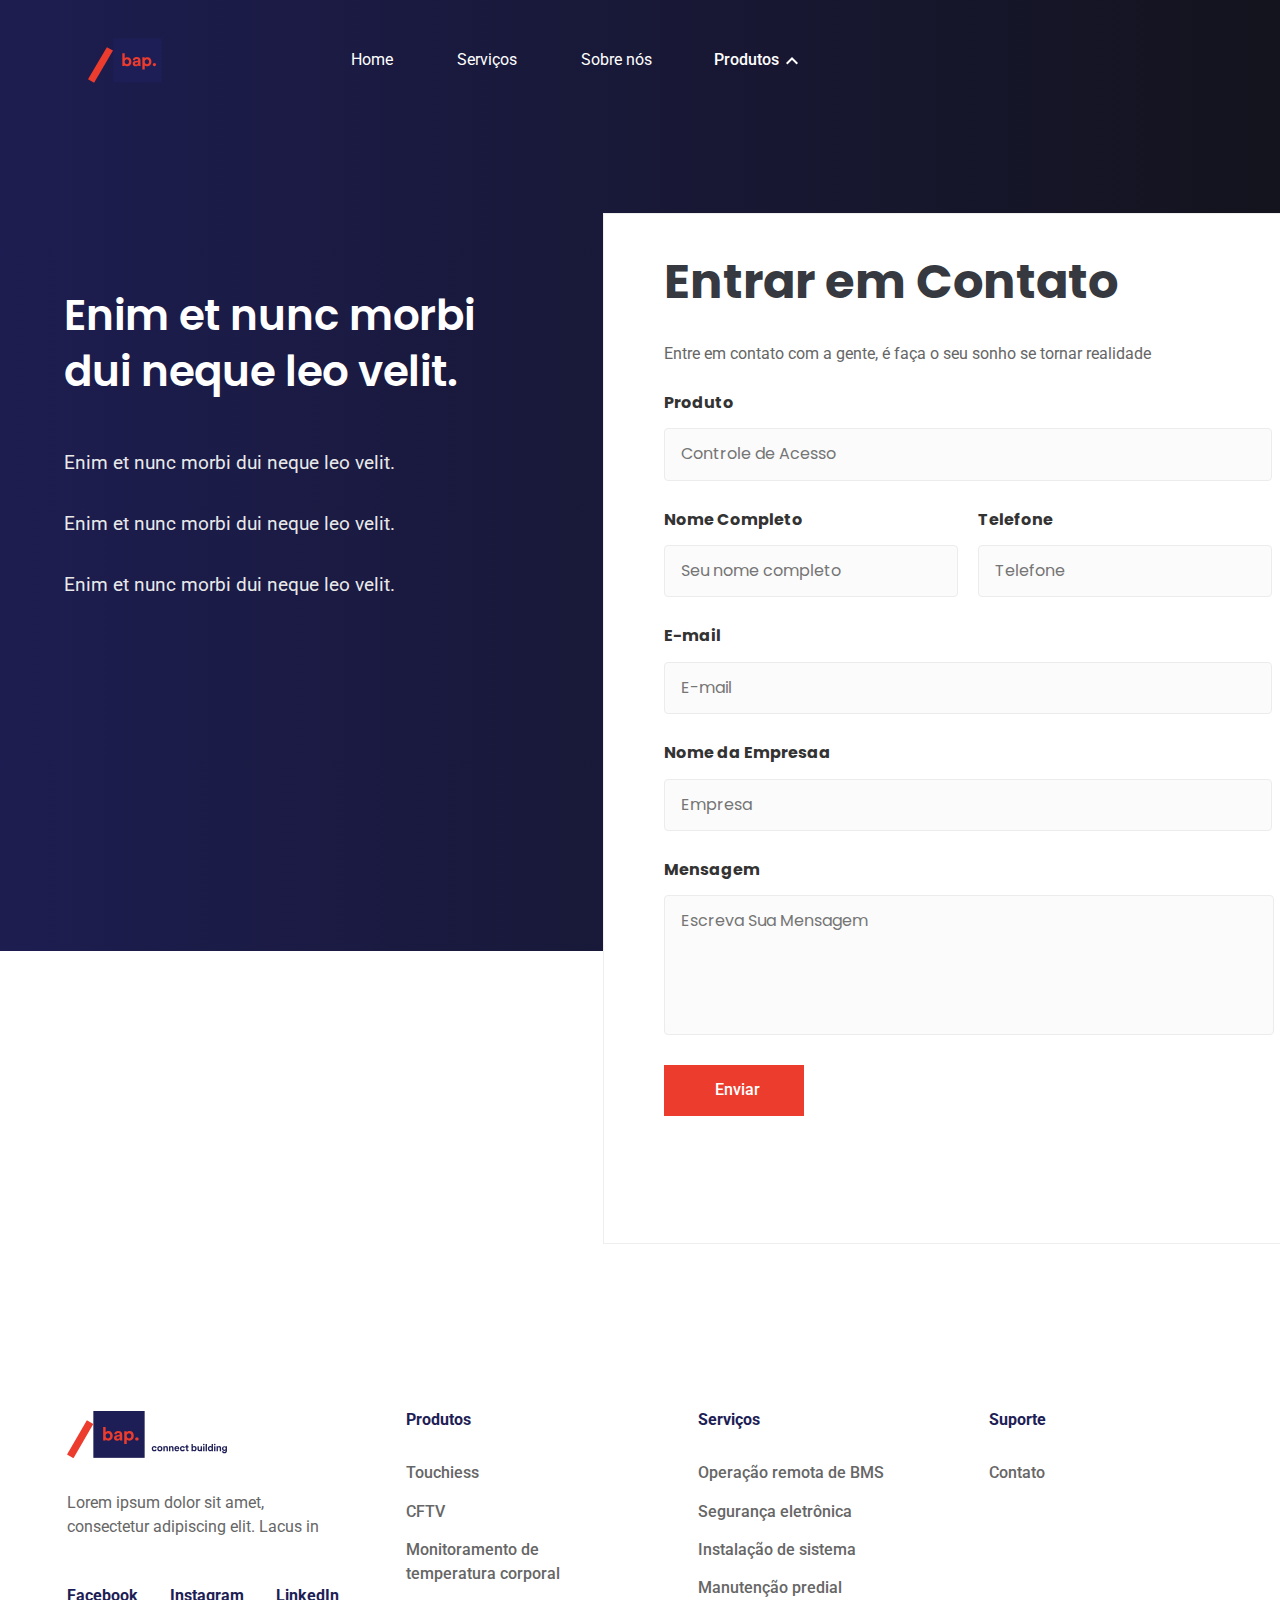
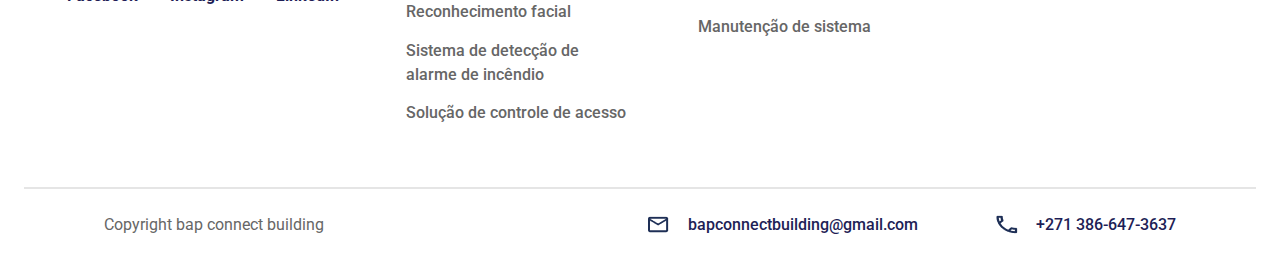
==== commit 7d3d1d3b: "Alterando urls de links" ====
--- a/contatoBAP.html
+++ b/contatoBAP.html
@@ -31,13 +31,13 @@
             <section class="navegacao__desktop">
                 <img src="./Assets/logo.svg" alt="Logo da Bap" class="logo-bap">
             <ul class="nav__bar">
-                    <a href="./index.html" class="nav__item">
+                    <a href="/index.html" class="nav__item">
                         <li class="nav__itens">Home</li>
                     </a>
-                    <a href="./servicos" class="nav__item">
+                    <a href="/servicos" class="nav__item">
                         <li class="nav__itens">Serviços</li>
                     </a>
-                    <a href="./sobreNosBap.html" class="nav__item--sobre">
+                    <a href="/sobreNosBap.html" class="nav__item--sobre">
                         <li class="nav__itens">Sobre nós</li>
                     </a>
                 <div class="dropdown">
@@ -59,7 +59,7 @@
                 </div>
             </ul>
 
-            <a href="./contatoBAP.html" class="button-contato">Fale com a gente</a>
+            <a href="/contatoBAP.html" class="button-contato">Fale com a gente</a>
             </section>
 
             <section class="navegacao__mobile">
@@ -80,9 +80,9 @@
                         </div>
                         
                         <div class="hamburguer-content" data-conteudo id="content__ham">
-                          <a href="./index.html" class="content-ham">Home</a>
+                          <a href="/index.html" class="content-ham">Home</a>
                           <a href="#" class="content-ham">Serviços</a>
-                          <a href="./sobreNosBAP.html" class="content-ham">Sobre Nós</a>
+                          <a href="/sobreNosBap.html" class="content-ham">Sobre Nós</a>
                           <div class="dropdown">
                                 <a class="drop-button">
                                     <div class="container__text">
--- a/CSS/Home/cabecalhoHome.css
+++ b/CSS/Home/cabecalhoHome.css
@@ -89,7 +89,7 @@
     background-color: var(--primary);   
     box-shadow: .5rem 0 .5rem 0 rgba(0,0,0,0.2);
 
-    top:45%;
+    top:44%;
 
     width: 25rem;
     margin-top: 2rem;
--- a/CSS/Home/nossosProdutosHome.css
+++ b/CSS/Home/nossosProdutosHome.css
@@ -107,11 +107,9 @@
     background-color: transparent;
     border: none;
 
-    background-image: url(/Assets/seta-esquerda.png);
+    background-image: url('../../Assets/seta-esquerda.png');
     background-repeat: no-repeat;
     background-position: center;
-    background-size: 19px 20.57px;
-
 
     transition: all .4s ease-in-out;
 }
@@ -120,7 +118,7 @@
     background-color: transparent;
     border: none;
 
-    background-image: url(/Assets/seta-direita.png);
+    background-image: url('../../Assets/seta-direita.png');
     background-repeat: no-repeat;
     background-position: center;
     background-size: 19px 20.57px;
@@ -132,7 +130,7 @@
 
 .carrousel__button--anterior:hover{
     background-color: var(--primary);
-    background-image: url(/Assets/seta-esquerda-hover.png);
+    background-image: url('../../Assets/seta-esquerda-hover.png');
     background-size: 19px 20.57px;
 
 
@@ -144,7 +142,7 @@
 
 .carrousel__button--proximo:hover{
     background-color: var(--primary);
-    background-image: url(/Assets/seta-direita-hover.png);
+    background-image: url('../../Assets/seta-direita-hover.png');
     background-size: 19px 20.57px;
 
 
--- a/CSS/Home/servicosHome.css
+++ b/CSS/Home/servicosHome.css
@@ -102,7 +102,7 @@
     background-color: transparent;
     border: none;
 
-    background-image: url(/Assets/seta-esquerda.png);
+    background-image: url('../../Assets/seta-esquerda.png');
     background-repeat: no-repeat;
     background-position: center;
 
@@ -113,7 +113,7 @@
     background-color: transparent;
     border: none;
 
-    background-image: url(/Assets/seta-direita.png);
+    background-image: url('../../Assets/seta-direita.png');
     background-repeat: no-repeat;
     background-position: center;
 
@@ -122,7 +122,7 @@
 
 .carrousel__button--anterior___servicos:hover{
     background-color: var(--primary);
-    background-image: url(/Assets/seta-esquerda-hover.png);
+    background-image: url('../../Assets/seta-esquerda-hover.png');
     
     transform: translateX(-.5rem);
 
@@ -131,7 +131,7 @@
 
 .carrousel__button--proximo___servicos:hover{
     background-color: var(--primary);
-    background-image: url(/Assets/seta-direita-hover.png);
+    background-image: url('../../Assets/seta-direita-hover.png');
 
     transform: translateX(.5rem);
 
--- a/CSS/Home/sobreNósHome.css
+++ b/CSS/Home/sobreNósHome.css
@@ -24,7 +24,7 @@
     font-size: 1.5rem;
     padding-top: 1rem;
 
-    background: url(/Assets/Line\ 2.svg);
+    background: url('../../Assets/Line\ 2.svg');
 
     background-repeat: no-repeat;
 }
--- a/CSS/Home/rodapeHome.css
+++ b/CSS/Home/rodapeHome.css
@@ -92,7 +92,7 @@
     justify-content: space-between;
     align-self: center;
 
-    background-image: url(/Assets/Divider.png);
+    background-image: url('../../Assets/Divider.png');
     background-position: center;
     background-repeat:no-repeat;
     background-position-y: top;
@@ -104,7 +104,8 @@
 .copiryght__text{
     font-family: var(--roboto);
     font-weight: 400;
-    width: 29.875rem;
+    width: auto;
+    text-align: center;
 
     color: #666666;
 }
@@ -115,7 +116,7 @@
     width: 14.4rem;
 
     color: var(--primary);
-    background-image: url(/Assets/ico-mail.png);
+    background-image: url('../../Assets/ico-mail.png');
     background-repeat: no-repeat;
     background-position-y: center;
     padding-left: 2.5rem;
@@ -129,7 +130,7 @@
     width: 14.4rem;
 
     color: var(--primary);
-    background-image: url(/Assets/ico-tel.png);
+    background-image: url('../../Assets/ico-tel.png');
     background-repeat: no-repeat;
     background-position-y: center;
     padding-left: 2.5rem;
--- a/CSS/Contato/contatoBAP.css
+++ b/CSS/Contato/contatoBAP.css
@@ -161,4 +161,8 @@
     border: none;
 
     color: #FFFFFF;
+}
+
+.button-contato{
+    visibility: hidden;
 }--- a/CSS/Responsivo/HomeResponsivo/cabecalhoHomeResponsivo.css
+++ b/CSS/Responsivo/HomeResponsivo/cabecalhoHomeResponsivo.css
@@ -36,7 +36,7 @@
 
         position:absolute;
         top: 2.94rem;
-        right: 2.09rem;
+        right: auto;
         cursor: pointer;
         transition: .4s;
     }
@@ -221,7 +221,7 @@
 
         position:absolute;
         top: 2.94rem;
-        right: 1.8rem;
+        right: auto;
         cursor: pointer;
         transition: .4s;
     }
--- a/CSS/Responsivo/HomeResponsivo/rodapeHomeResponsivo.css
+++ b/CSS/Responsivo/HomeResponsivo/rodapeHomeResponsivo.css
@@ -100,9 +100,6 @@
         display: flex;
         flex-direction: column;
     }
-    .copiryght__text{
-        text-align: center;
-    }
     .contato__telefone{
         margin: 1.25rem 0;
     }
